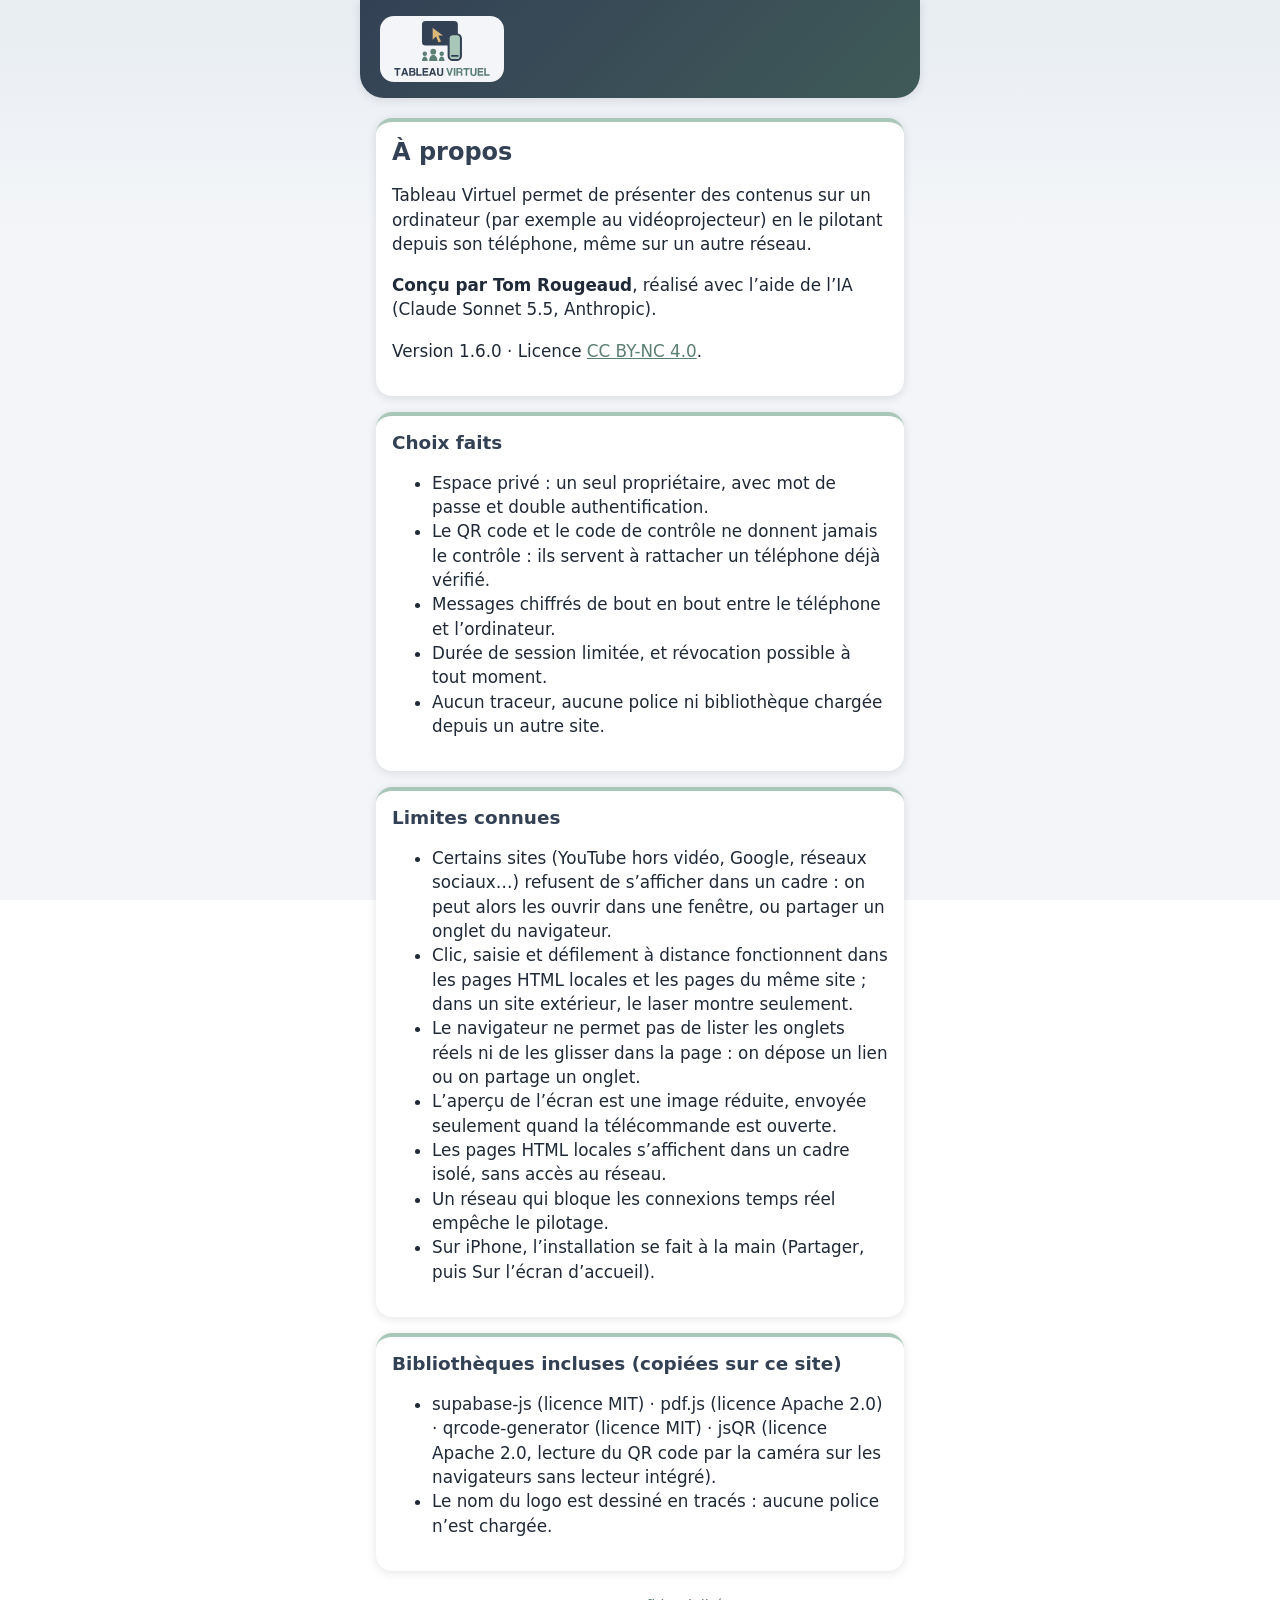
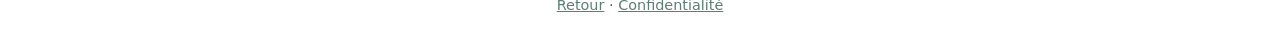
==== a-propos.html @ 26fa71ca "v1.6.0 : plein écran forcé sur mobile, aide et bouton pour l’aperçu Co-Authored-By: Claude Sonnet 5." ====
<!doctype html>
<!--
  Tableau Virtuel — page « À propos »
  Auteur : Tom Rougeaud · réalisé avec l’aide de l’IA : Claude Sonnet 5.5 · Licence : CC BY-NC 4.0
-->
<html lang="fr">
<head>
  <meta charset="utf-8">
  <meta name="viewport" content="width=device-width, initial-scale=1">
  <title>À propos — Tableau Virtuel</title>
  <meta http-equiv="Content-Security-Policy" content="default-src 'none'; img-src 'self'; style-src 'self'; base-uri 'none'; form-action 'none'">
  <link rel="stylesheet" href="css/style.css">
</head>
<body>
<main class="appli">
  <header class="entete"><img src="img/logo-icone-nom-une-ligne.svg" alt="Tableau Virtuel"></header>
  <div class="carte">
    <h1>À propos</h1>
    <p>Tableau Virtuel permet de présenter des contenus sur un ordinateur (par exemple au vidéoprojecteur) en le pilotant depuis son téléphone, même sur un autre réseau.</p>
    <p><strong>Conçu par Tom Rougeaud</strong>, réalisé avec l’aide de l’IA (Claude Sonnet 5.5, Anthropic).</p>
    <p>Version 1.6.0 · Licence <a href="https://creativecommons.org/licenses/by-nc/4.0/deed.fr">CC BY-NC 4.0</a>.</p>
  </div>
  <div class="carte">
    <h2>Choix faits</h2>
    <ul>
      <li>Espace privé : un seul propriétaire, avec mot de passe et double authentification.</li>
      <li>Le QR code et le code de contrôle ne donnent jamais le contrôle : ils servent à rattacher un téléphone déjà vérifié.</li>
      <li>Messages chiffrés de bout en bout entre le téléphone et l’ordinateur.</li>
      <li>Durée de session limitée, et révocation possible à tout moment.</li>
      <li>Aucun traceur, aucune police ni bibliothèque chargée depuis un autre site.</li>
    </ul>
  </div>
  <div class="carte">
    <h2>Limites connues</h2>
    <ul>
      <li>Certains sites (YouTube hors vidéo, Google, réseaux sociaux…) refusent de s’afficher dans un cadre : on peut alors les ouvrir dans une fenêtre, ou partager un onglet du navigateur.</li>
      <li>Clic, saisie et défilement à distance fonctionnent dans les pages HTML locales et les pages du même site ; dans un site extérieur, le laser montre seulement.</li>
      <li>Le navigateur ne permet pas de lister les onglets réels ni de les glisser dans la page : on dépose un lien ou on partage un onglet.</li>
      <li>L’aperçu de l’écran est une image réduite, envoyée seulement quand la télécommande est ouverte.</li>
      <li>Les pages HTML locales s’affichent dans un cadre isolé, sans accès au réseau.</li>
      <li>Un réseau qui bloque les connexions temps réel empêche le pilotage.</li>
      <li>Sur iPhone, l’installation se fait à la main (Partager, puis Sur l’écran d’accueil).</li>
    </ul>
  </div>
  <div class="carte">
    <h2>Bibliothèques incluses (copiées sur ce site)</h2>
    <ul>
      <li>supabase-js (licence MIT) · pdf.js (licence Apache 2.0) · qrcode-generator (licence MIT) · jsQR (licence Apache 2.0, lecture du QR code par la caméra sur les navigateurs sans lecteur intégré).</li>
      <li>Le nom du logo est dessiné en tracés : aucune police n’est chargée.</li>
    </ul>
  </div>
  <p class="pied petit"><a href="index.html">Retour</a> · <a href="confidentialite.html">Confidentialité</a></p>
</main>
</body>
</html>
---- css/style.css ----
/* ============================================================
 * Tableau Virtuel — feuille de style commune (PC et téléphone)
 * Auteur : Tom Rougeaud · réalisé avec l’aide de l’IA : Claude Sonnet 5.5
 * Licence : CC BY-NC 4.0
 * Palette « Ardoise et sauge » (aucune couleur vive) ; polices système uniquement.
 * ============================================================ */
:root {
  --ardoise: #334155;
  --ardoise-fonce: #1f2937;
  --sauge: #5b7f73;
  --sauge-clair: #a8c7b8;
  --or: #d9b779;
  --clair: #f3f5f8;
  --texte: #1f2937;
  --erreur: #9a3b3b;
  --rayon: 16px;
  --ombre: 0 2px 10px rgba(31, 41, 55, .12);
  --degrade: linear-gradient(135deg, #334155 0%, #3f5a58 100%);   /* ardoise vers sauge profond */
  --police: system-ui, -apple-system, "Segoe UI", Roboto, Arial, sans-serif;
}
* { box-sizing: border-box; }
html, body { margin: 0; height: 100%; }
body { font-family: var(--police); color: var(--texte); background: var(--clair); font-size: 1.05rem; line-height: 1.45; }
h1, h2 { margin: 0 0 .5rem; color: var(--ardoise); line-height: 1.2; }
a { color: var(--sauge); }
.cache { display: none !important; }
.visuel-cache { position: absolute; left: -9999px; }

/* Boutons : zones tactiles d’au moins 44 px, focus bien visible */
button, .bouton {
  font: inherit; min-height: 48px; min-width: 48px; padding: .6rem 1rem; border-radius: var(--rayon);
  border: 2px solid var(--ardoise); background: #fff; color: var(--ardoise); cursor: pointer;
}
button.principal { background: var(--ardoise); color: #fff; }
button.sauge { background: var(--sauge); border-color: var(--sauge); color: #fff; }
button.danger { border-color: var(--erreur); color: var(--erreur); }
button:disabled { opacity: .5; cursor: not-allowed; }
button:focus-visible, input:focus-visible, a:focus-visible, textarea:focus-visible { outline: 3px solid var(--or); outline-offset: 2px; }
input, textarea, select {
  font: inherit; width: 100%; min-height: 48px; padding: .5rem .75rem; border-radius: var(--rayon);
  border: 2px solid #8b97a8; background: #fff; color: var(--texte);
}
label { display: block; font-weight: 600; margin: .75rem 0 .25rem; }
.carte { background: #fff; border-radius: var(--rayon); padding: 1rem; margin: 0 0 1rem; box-shadow: 0 1px 4px rgba(31, 41, 55, .15); }
.msg { min-height: 1.4em; margin: .5rem 0; }
.msg.erreur { color: var(--erreur); font-weight: 600; }
.msg.ok { color: var(--sauge); font-weight: 600; }
.petit { font-size: .9rem; color: #4b5563; }
.rangee { display: flex; gap: .5rem; flex-wrap: wrap; align-items: center; }
.rangee > * { flex: 1 1 auto; }

/* ---------- Téléphone ---------- */
.appli { max-width: 560px; margin: 0 auto; padding: 1rem; padding-bottom: calc(1rem + env(safe-area-inset-bottom)); }
.entete { display: flex; align-items: center; gap: .75rem; margin-bottom: 1rem; }
.entete img { height: 44px; width: auto; }
.pied { margin-top: 1.5rem; text-align: center; }
.code-controle { font-size: 3rem; letter-spacing: .3rem; font-weight: 700; text-align: center; color: var(--ardoise); margin: .5rem 0; }
.grille { display: grid; grid-template-columns: 1fr 1fr; gap: .5rem; }
.grille button { min-height: 64px; font-weight: 600; }
.pave {
  aspect-ratio: 16 / 9; border-radius: var(--rayon); background: var(--ardoise); color: var(--clair); display: flex;
  align-items: center; justify-content: center; touch-action: none; user-select: none; -webkit-user-select: none; text-align: center; padding: 1rem;
}
.pave.actif { background: var(--sauge); }
.liste-contenus { list-style: none; margin: 0; padding: 0; }
.liste-contenus li button { width: 100%; text-align: left; margin-bottom: .4rem; overflow: hidden; text-overflow: ellipsis; white-space: nowrap; }
.liste-contenus li button[aria-current="true"] { background: var(--sauge); border-color: var(--sauge); color: #fff; }
.qr-mfa img { width: 220px; height: 220px; background: #fff; padding: 8px; border-radius: 8px; }
.secret-mfa { word-break: break-all; font-family: ui-monospace, Consolas, monospace; background: #e5e9ef; padding: .4rem; border-radius: 8px; }

/* ---------- PC (projection) ---------- */
body.projection { background: var(--ardoise-fonce); color: var(--clair); overflow: hidden; }
#scene { position: fixed; inset: 0; overflow: auto; display: flex; background: var(--ardoise-fonce); }
#scene > * { margin: auto; }
#scene img, #scene video { max-width: 100%; max-height: 100%; object-fit: contain; }
#scene iframe { width: 100%; height: 100%; border: 0; background: #fff; margin: 0; }
#scene canvas { background: #fff; display: block; }
#attente {
  position: fixed; inset: 0; z-index: 20; background: var(--ardoise-fonce); display: flex; flex-direction: column;
  align-items: center; justify-content: center; text-align: center; padding: 1rem; gap: .5rem;
}
#attente .logo { height: 70px; background: var(--clair); padding: .5rem 1rem; border-radius: 12px; box-sizing: content-box; }
#attente img.qr { width: min(46vh, 380px); height: min(46vh, 380px); background: #fff; padding: 12px; border-radius: 12px; image-rendering: pixelated; }
#attente .code-controle { color: var(--or); font-size: 5rem; }
#attente h1 { color: var(--clair); }
#attente .petit { color: #cbd5e1; max-width: 46rem; }
#attente button { background: transparent; color: var(--clair); border-color: var(--sauge-clair); }
#vide { position: fixed; inset: 0; display: flex; align-items: center; justify-content: center; text-align: center; padding: 2rem; color: #cbd5e1; pointer-events: none; }
#laser { position: fixed; z-index: 10; width: 44px; height: 44px; margin: -22px 0 0 -22px; pointer-events: none; display: none; }
#laser::before, #laser::after { content: ""; position: absolute; background: #c62828; border-radius: 2px; box-shadow: 0 0 0 1.5px #fff; }
#laser::before { left: 50%; top: 0; width: 4px; height: 100%; margin-left: -2px; }
#laser::after { top: 50%; left: 0; height: 4px; width: 100%; margin-top: -2px; }
#laser.clic { animation: clic .35s ease-out; }
@keyframes clic { from { transform: scale(1.8); opacity: .5; } to { transform: scale(1); opacity: 1; } }
#noir { position: fixed; inset: 0; z-index: 15; background: #000; display: none; }
#bandeau { position: fixed; left: 0; right: 0; bottom: 0; z-index: 12; padding: 1rem 2rem; background: rgba(31, 41, 55, .92); color: #fff; font-size: 2.2rem; text-align: center; display: none; }
#barre { position: fixed; top: 0; left: 0; right: 0; z-index: 14; display: flex; gap: .5rem; padding: .5rem; background: rgba(31, 41, 55, .9); transition: opacity .3s; }
#barre.discret { opacity: 0; }
#barre button { background: transparent; color: var(--clair); border-color: var(--sauge-clair); min-height: 44px; }
#barre .statut { margin-left: auto; align-self: center; color: var(--sauge-clair); }

#panneau { position: fixed; top: 0; right: 0; bottom: 0; width: min(380px, 92vw); z-index: 16; background: rgba(31, 41, 55, .97); color: var(--clair); padding: 3.5rem 1rem 1rem; overflow: auto; }
#panneau h2 { color: var(--clair); }
#panneau label { color: var(--clair); }
#panneau button { background: transparent; color: var(--clair); border-color: var(--sauge-clair); width: 100%; margin-top: .5rem; }
#panneau .rangee button { width: auto; margin-top: 0; }
#panneau button.danger { color: #f0b4b4; border-color: #f0b4b4; }
#panneau .petit { color: #cbd5e1; }
.liste-panneau { list-style: none; margin: 0 0 .5rem; padding: 0; }
.liste-panneau li { display: flex; gap: .3rem; margin-bottom: .3rem; }
#panneau .liste-panneau button { margin: 0; width: auto; min-width: 44px; }
#panneau .liste-panneau button.nom { flex: 1; text-align: left; overflow: hidden; text-overflow: ellipsis; white-space: nowrap; }
#panneau .liste-panneau button[aria-current="true"] { background: var(--sauge); border-color: var(--sauge); }

@media (prefers-reduced-motion: reduce) { * { transition: none !important; animation: none !important; } }

/* Bandeau de mise à jour forcée (page de projection) */
#bandeauMaj { position: fixed; top: 0; left: 0; right: 0; z-index: 13; margin: 0; padding: .5rem 1rem; background: #1f3a5f; color: #fff; text-align: center; }
#bandeauMaj.cache { display: none; }

/* Carte « site qui refuse l’affichage » (PC) */
.carte-refus { max-width: 40rem; padding: 2rem; text-align: center; color: var(--clair); }
.carte-refus h2 { color: var(--clair); }
.carte-refus button { display: block; width: 100%; margin: .6rem 0; background: transparent; color: var(--clair); border-color: var(--sauge-clair); font-size: 1.2rem; }
.carte-refus .petit { color: #cbd5e1; }

/* ---------- Télécommande : aperçu + laser, menus, paysage ---------- */
body.tele-actif .entete, body.tele-actif .pied { display: none; }
body.tele-actif .appli { max-width: none; padding: .5rem; }
.tele { display: flex; flex-direction: column; gap: .5rem; }
.zone-laser { display: flex; flex-direction: column; gap: .4rem; min-width: 0; }
.zone-centre { display: flex; align-items: center; justify-content: center; height: min(60vw, 40dvh); background: var(--ardoise-fonce); border-radius: var(--rayon); }
#pave {
  position: relative; background: var(--ardoise); color: var(--clair); border-radius: 8px; overflow: hidden;
  touch-action: none; user-select: none; -webkit-user-select: none; -webkit-touch-callout: none; display: flex; align-items: center; justify-content: center; text-align: center;
}
#pave img { position: absolute; inset: 0; width: 100%; height: 100%; object-fit: fill; pointer-events: none; -webkit-user-drag: none; }
#apercuTexte { margin: 0; padding: .5rem; }
.croix { position: absolute; width: 30px; height: 30px; margin: -15px 0 0 -15px; pointer-events: none; }
.croix::before, .croix::after { content: ""; position: absolute; background: #c62828; border-radius: 2px; box-shadow: 0 0 0 1.5px #fff; }
.croix::before { left: 50%; top: 0; width: 3px; height: 100%; margin-left: -1.5px; }
.croix::after { top: 50%; left: 0; height: 3px; width: 100%; margin-top: -1.5px; }
.barre-clic { display: flex; gap: .4rem; }
.barre-clic button { flex: 1; min-height: 52px; font-weight: 600; }
.barre-texte { display: flex; gap: .4rem; }
.barre-texte input { flex: 1; min-width: 0; font-size: 1rem; }
.menu { min-width: 0; }
.onglets { display: flex; gap: .25rem; margin-bottom: .5rem; }
.onglets button { flex: 1; padding: .4rem .2rem; font-size: .9rem; }
.onglets button[aria-selected="true"] { background: var(--sauge); border-color: var(--sauge); color: #fff; }
.panneau-menu { background: #fff; border-radius: var(--rayon); padding: .75rem; }
.panneau-menu .grille button { min-height: 52px; }
.liste-contenus li { display: flex; gap: .3rem; margin-bottom: .3rem; }
.liste-contenus li button { margin-bottom: 0; width: auto; }
.liste-contenus li button.nom { flex: 1; min-width: 0; }
label.case { display: flex; align-items: center; gap: .5rem; font-weight: 600; }
label.case input { width: 1.4rem; height: 1.4rem; }
/* Disposition « paysage » : classe .h posée par le script (téléphone à plat, ou affichage pivoté) */
.tele.h { flex-direction: row; height: calc(100dvh - 1rem); align-items: stretch; }
.tele.h.inverse { flex-direction: row-reverse; }
.tele.h .zone-laser { flex: 1 1 62%; }
.tele.h .zone-centre { flex: 1; height: auto; min-height: 0; }
.tele.h .menu { flex: 0 0 36%; max-width: 360px; overflow-y: auto; }
.tele.h .barre-clic button { min-height: 44px; }
/* Affichage pivoté d’un quart de tour (téléphone tenu en portrait, mode Paysage) */
.tele.pivote { position: fixed; top: 0; left: 0; z-index: 5; margin: 0; padding: .5rem; background: var(--clair); transform-origin: 0 0; transform: translateX(var(--lw, 100vw)) rotate(90deg); }
#suggestions h3 { margin: .75rem 0 .3rem; font-size: 1rem; color: var(--ardoise); }

/* En télécommande, les messages passent par-dessus (ils ne prennent pas de place) */
body.tele-actif #msgGlobal, body.tele-actif #bandeauMaj { position: fixed; left: .5rem; right: .5rem; bottom: .5rem; z-index: 30; margin: 0; padding: .5rem .75rem; background: #fff; border-radius: 10px; box-shadow: 0 2px 8px rgba(31, 41, 55, .35); }
body.tele-actif #msgGlobal:empty, body.tele-actif #bandeauMaj.cache { display: none; }
.onglets button { font-size: .8rem; padding: .4rem .1rem; }

/* Lecteur de QR code intégré (téléphone) */
.video-scan { width: 100%; max-height: 60vh; background: #111827; border-radius: var(--rayon); object-fit: cover; }
.lien-qr { word-break: break-all; user-select: all; max-width: 46rem; }

/* ============================================================
 * Habillage 1.4 : plus chaleureux, toujours sobre (aucune couleur vive)
 * ============================================================ */
body { background: linear-gradient(180deg, #e8edf2 0, #f3f5f8 14rem); background-attachment: fixed; }
.entete { background: var(--degrade); margin: -1rem -1rem 1.25rem; padding: 1rem 1.25rem; border-radius: 0 0 24px 24px; box-shadow: var(--ombre); gap: 1rem; }
.entete img { height: 56px; background: #f3f5f8; padding: .3rem .7rem; border-radius: 14px; box-sizing: content-box; }
.slogan { margin: 0; color: #dbe7e1; font-weight: 600; font-size: .95rem; line-height: 1.25; }
.carte { box-shadow: var(--ombre); border-top: 4px solid var(--sauge-clair); }
.carte h1 { font-size: 1.5rem; }
.carte h2 { font-size: 1.15rem; }
button { transition: transform .12s, box-shadow .12s, background-color .12s; }
button:active:not(:disabled) { transform: scale(.97); }
button.principal { background: var(--degrade); border-color: transparent; box-shadow: 0 3px 10px rgba(51, 65, 85, .3); }
button.gros { width: 100%; font-size: 1.15rem; font-weight: 700; min-height: 60px; margin: .5rem 0; }
button.gros span { font-size: 1.4rem; margin-right: .4rem; vertical-align: -2px; }
button.sauge { box-shadow: 0 3px 10px rgba(91, 127, 115, .3); }
/* Étapes numérotées dans des pastilles */
.etapes { list-style: none; margin: .5rem 0 1rem; padding: 0; counter-reset: etape; }
.etapes li { counter-increment: etape; position: relative; padding: .35rem 0 .35rem 2.6rem; min-height: 2.4rem; }
.etapes li::before { content: counter(etape); position: absolute; left: 0; top: .2rem; width: 1.9rem; height: 1.9rem; border-radius: 50%; background: var(--sauge); color: #fff; font-weight: 700; display: flex; align-items: center; justify-content: center; }
.video-scan { box-shadow: var(--ombre); border: 3px solid var(--sauge-clair); }
.liste-contenus li button { border-radius: 12px; }
.panneau-menu { box-shadow: var(--ombre); }
.onglets button[aria-selected="true"] { box-shadow: 0 2px 6px rgba(91, 127, 115, .35); }
body.tele-actif { background: var(--clair); }
body.tele-actif .carte, .tele .carte { border-top: 0; }

/* PC : écran d’attente plus accueillant */
#attente { background: radial-gradient(ellipse at 50% 30%, #3b4a5e 0, #26313f 55%, #1b232e 100%); gap: .75rem; }
#attente .logo { height: 96px; box-shadow: 0 6px 24px rgba(0, 0, 0, .35); }
#attente h1 { font-size: 2.2rem; }
#attente img.qr { box-shadow: 0 8px 28px rgba(0, 0, 0, .4); }
#attente .code-controle { background: rgba(255, 255, 255, .07); border: 2px solid var(--or); border-radius: 16px; padding: .1em .5em; display: inline-block; }
#attente button { background: rgba(255, 255, 255, .08); border-radius: 999px; padding-inline: 1.5rem; }
#attente details { color: #cbd5e1; max-width: 46rem; }
#attente summary { cursor: pointer; min-height: 44px; display: flex; align-items: center; justify-content: center; }
#vide { font-size: 1.6rem; background: radial-gradient(ellipse at 50% 40%, #2d3948 0, #1f2937 70%); }
#barre { backdrop-filter: blur(6px); border-bottom: 1px solid rgba(168, 199, 184, .25); }
#attente .msg.erreur, #attente .erreur { color: #f2c0c0; }   /* contraste lisible sur fond sombre */
/* Écran d’attente : défile si l’écran est petit (rien n’est coupé en haut) */
#attente { overflow-y: auto; justify-content: safe center; }
#attente img.qr { width: min(38vh, 340px); height: min(38vh, 340px); }
#attente .logo { height: min(96px, 12vh); }

/* Guide de la double authentification */
.intro-mfa { background: #eef3f0; border-radius: 12px; padding: .7rem .9rem; }
.aide-mfa { margin: .75rem 0; }
.aide-mfa summary { cursor: pointer; min-height: 44px; display: flex; align-items: center; font-weight: 600; color: var(--sauge); }
a.bouton { display: inline-flex; align-items: center; text-decoration: none; background: var(--sauge); color: #fff; border-color: var(--sauge); font-weight: 600; }
#msgMfa.ok, #msgMfa:not(.erreur) { color: var(--sauge); }
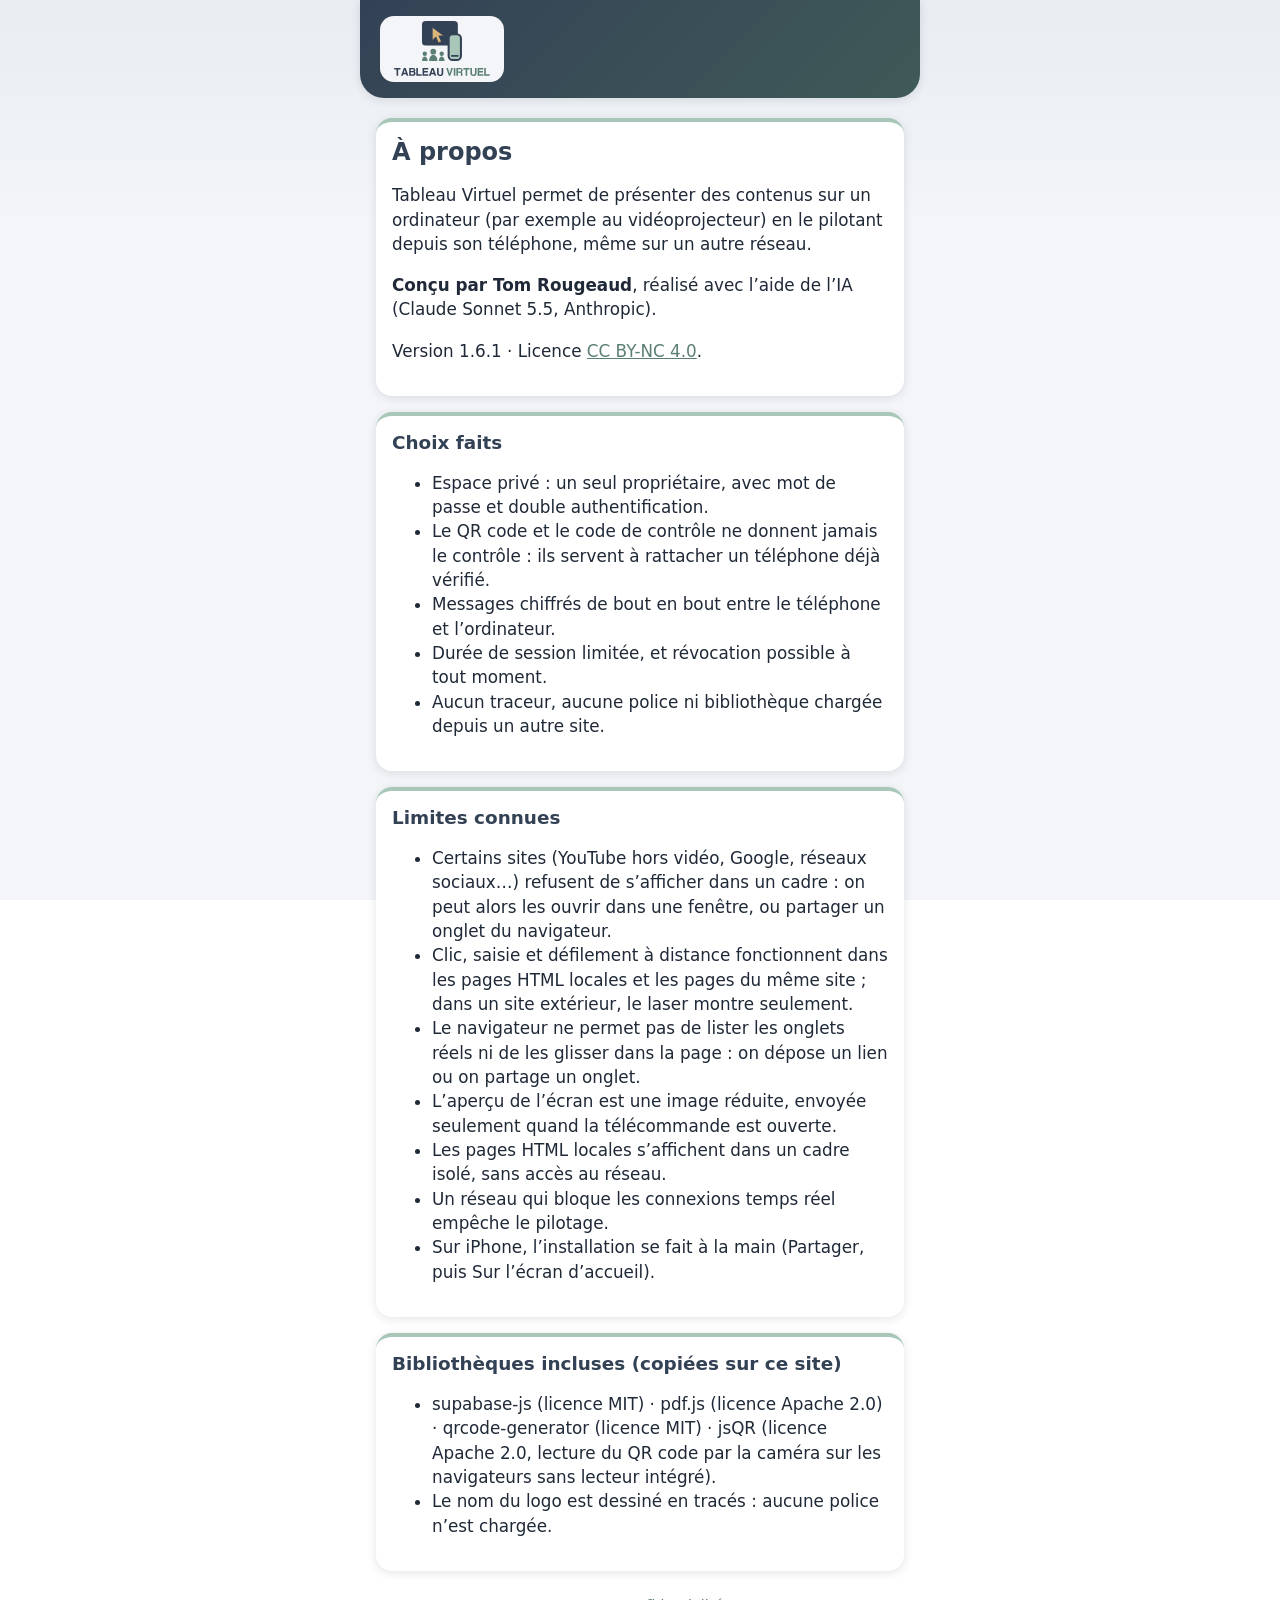
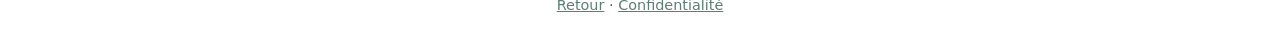
==== commit e216af29: "v1.6.1 : retour au menu partout (logo, Échap, bouton), cas « déjà rattaché » sécurisé Co-Authored-By" ====
--- a/a-propos.html
+++ b/a-propos.html
@@ -18,7 +18,7 @@
     <h1>À propos</h1>
     <p>Tableau Virtuel permet de présenter des contenus sur un ordinateur (par exemple au vidéoprojecteur) en le pilotant depuis son téléphone, même sur un autre réseau.</p>
     <p><strong>Conçu par Tom Rougeaud</strong>, réalisé avec l’aide de l’IA (Claude Sonnet 5.5, Anthropic).</p>
-    <p>Version 1.6.0 · Licence <a href="https://creativecommons.org/licenses/by-nc/4.0/deed.fr">CC BY-NC 4.0</a>.</p>
+    <p>Version 1.6.1 · Licence <a href="https://creativecommons.org/licenses/by-nc/4.0/deed.fr">CC BY-NC 4.0</a>.</p>
   </div>
   <div class="carte">
     <h2>Choix faits</h2>
--- a/css/style.css
+++ b/css/style.css
@@ -225,3 +225,10 @@
 .aide-mfa summary { cursor: pointer; min-height: 44px; display: flex; align-items: center; font-weight: 600; color: var(--sauge); }
 a.bouton { display: inline-flex; align-items: center; text-decoration: none; background: var(--sauge); color: #fff; border-color: var(--sauge); font-weight: 600; }
 #msgMfa.ok, #msgMfa:not(.erreur) { color: var(--sauge); }
+
+/* Logo cliquable = retour au menu */
+.logo-barre { background: rgba(243, 245, 248, .95); border: 0; padding: .2rem .5rem; min-width: 48px; }
+.logo-barre img { height: 34px; width: auto; display: block; }
+.logo-bouton { background: transparent; border: 0; padding: 0; min-height: 0; cursor: pointer; }
+.logo-bouton:focus-visible { outline: 3px solid var(--or); border-radius: 12px; }
+.entete img { cursor: pointer; }
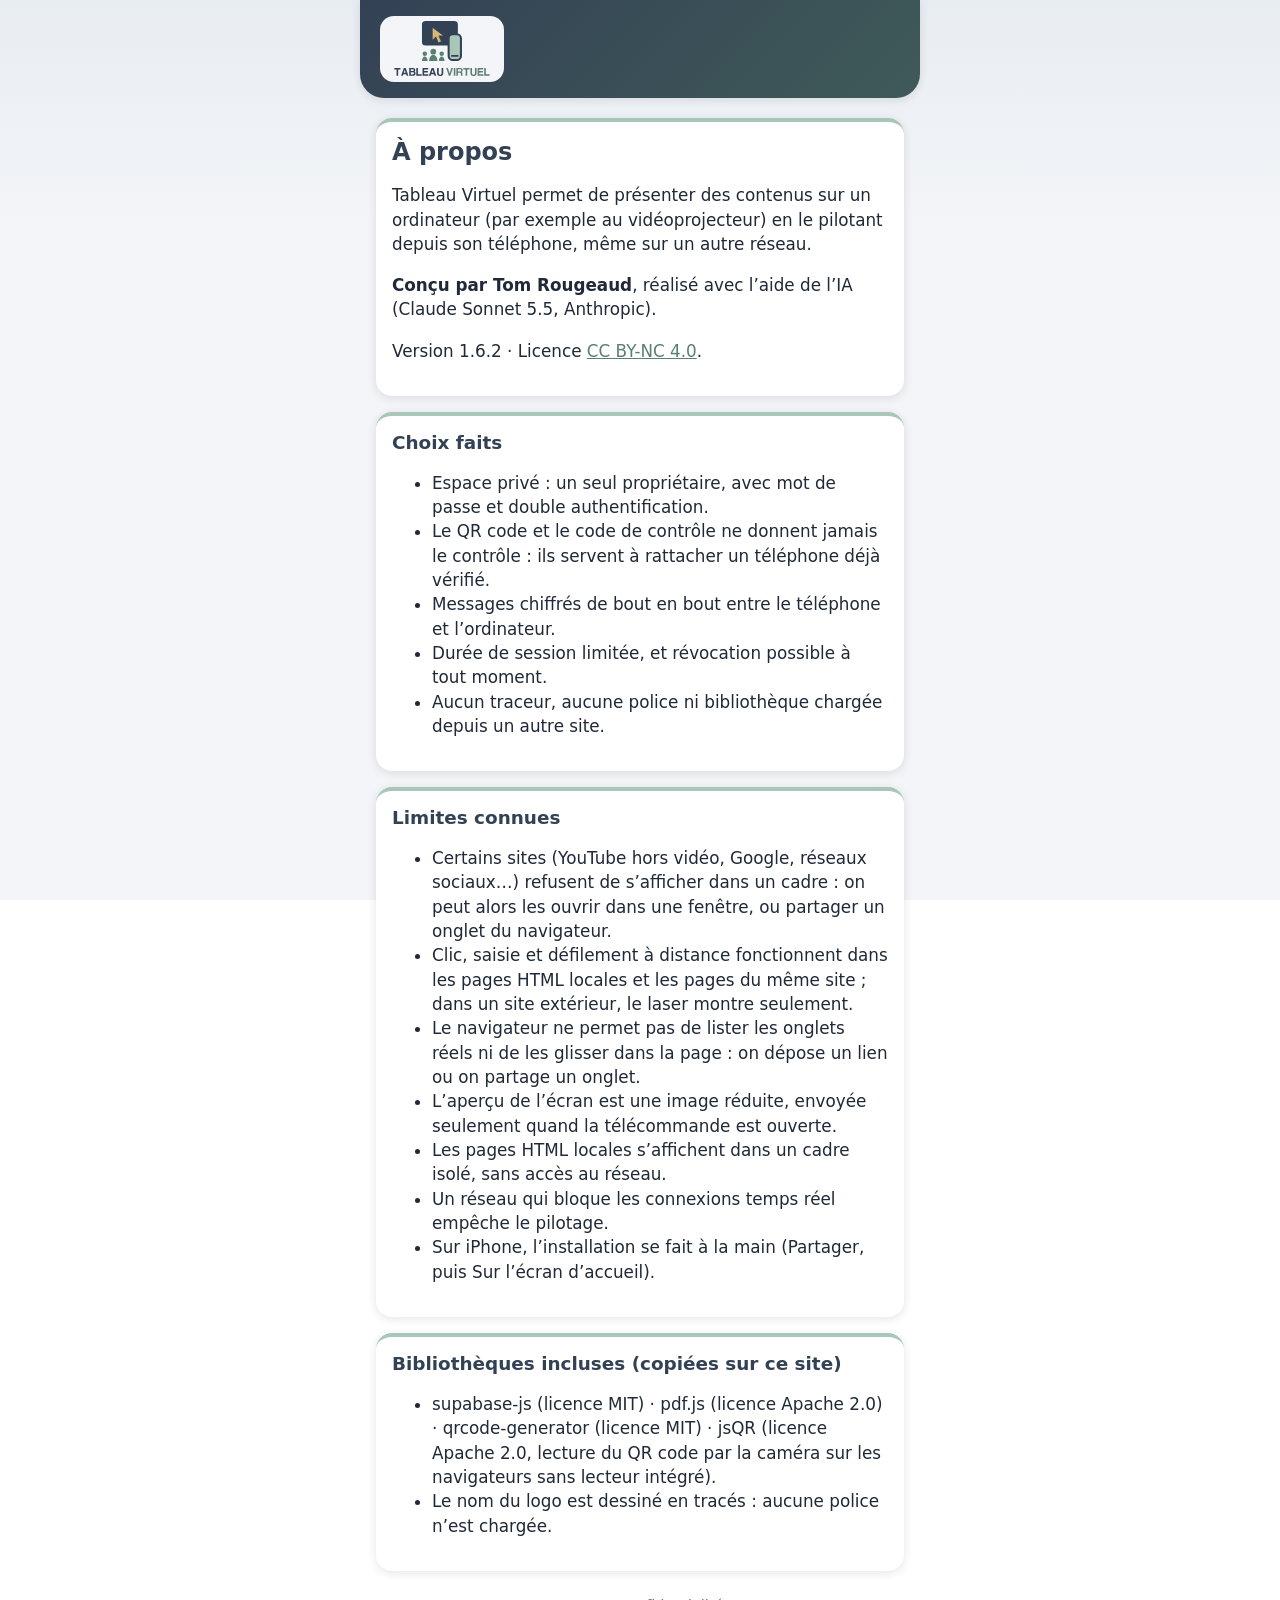
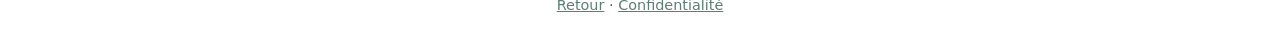
==== commit f22b727c: "v1.6.2 : code renouvelé automatiquement, lien vers la projection, messages clairs ; migration 003 pr" ====
--- a/a-propos.html
+++ b/a-propos.html
@@ -18,7 +18,7 @@
     <h1>À propos</h1>
     <p>Tableau Virtuel permet de présenter des contenus sur un ordinateur (par exemple au vidéoprojecteur) en le pilotant depuis son téléphone, même sur un autre réseau.</p>
     <p><strong>Conçu par Tom Rougeaud</strong>, réalisé avec l’aide de l’IA (Claude Sonnet 5.5, Anthropic).</p>
-    <p>Version 1.6.1 · Licence <a href="https://creativecommons.org/licenses/by-nc/4.0/deed.fr">CC BY-NC 4.0</a>.</p>
+    <p>Version 1.6.2 · Licence <a href="https://creativecommons.org/licenses/by-nc/4.0/deed.fr">CC BY-NC 4.0</a>.</p>
   </div>
   <div class="carte">
     <h2>Choix faits</h2>
--- a/css/style.css
+++ b/css/style.css
@@ -232,3 +232,6 @@
 .logo-bouton { background: transparent; border: 0; padding: 0; min-height: 0; cursor: pointer; }
 .logo-bouton:focus-visible { outline: 3px solid var(--or); border-radius: 12px; }
 .entete img { cursor: pointer; }
+.entete { flex-wrap: wrap; }
+.lien-pc { flex: 1 1 100%; color: #fff; background: rgba(255, 255, 255, .14); border: 1px solid rgba(255, 255, 255, .35); border-radius: 999px; padding: .55rem 1rem; min-height: 44px; display: flex; align-items: center; justify-content: center; text-decoration: none; font-weight: 600; }
+.lien-pc:focus-visible { outline: 3px solid var(--or); outline-offset: 2px; }
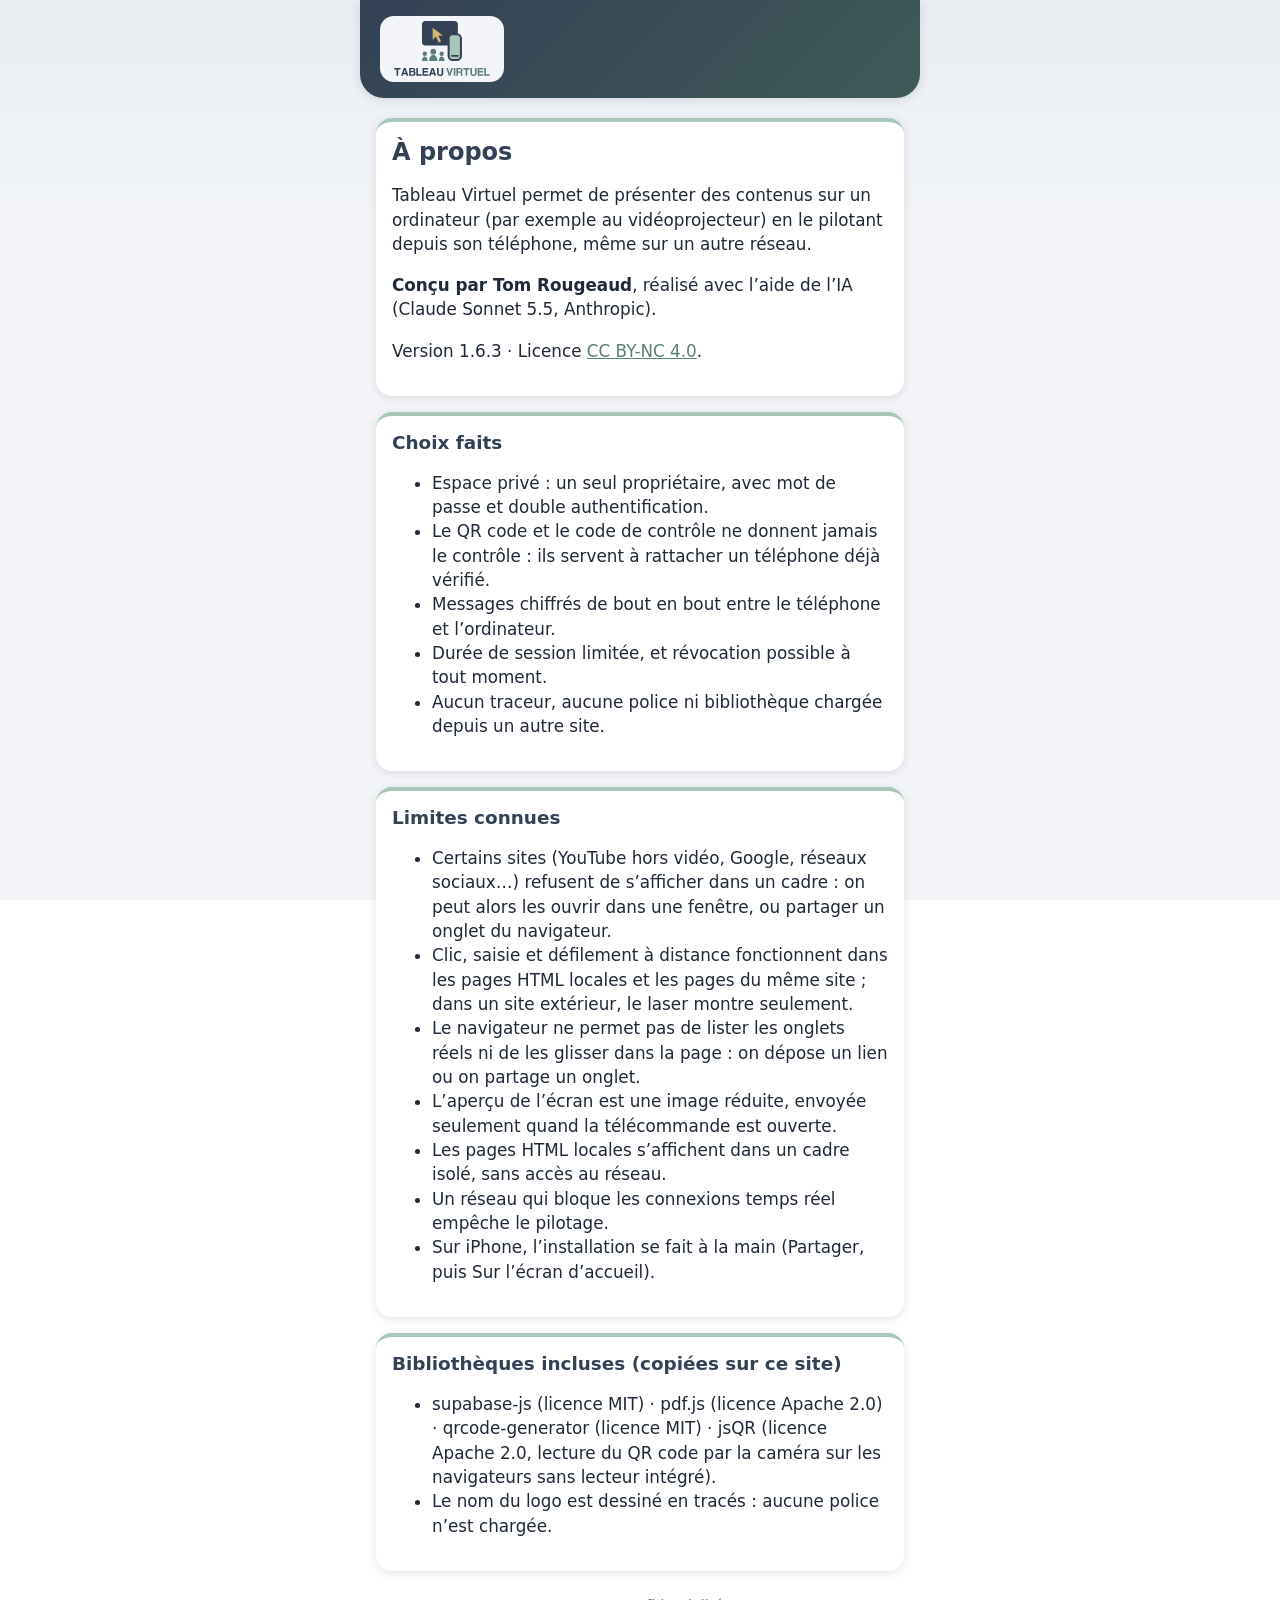
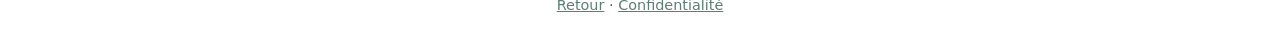
==== commit 0d5d7a37: "v1.6.3 : messages du téléphone fermables (appui) et automatiques (8 s) Co-Authored-By: Claude Sonnet" ====
--- a/a-propos.html
+++ b/a-propos.html
@@ -18,7 +18,7 @@
     <h1>À propos</h1>
     <p>Tableau Virtuel permet de présenter des contenus sur un ordinateur (par exemple au vidéoprojecteur) en le pilotant depuis son téléphone, même sur un autre réseau.</p>
     <p><strong>Conçu par Tom Rougeaud</strong>, réalisé avec l’aide de l’IA (Claude Sonnet 5.5, Anthropic).</p>
-    <p>Version 1.6.2 · Licence <a href="https://creativecommons.org/licenses/by-nc/4.0/deed.fr">CC BY-NC 4.0</a>.</p>
+    <p>Version 1.6.3 · Licence <a href="https://creativecommons.org/licenses/by-nc/4.0/deed.fr">CC BY-NC 4.0</a>.</p>
   </div>
   <div class="carte">
     <h2>Choix faits</h2>
--- a/css/style.css
+++ b/css/style.css
@@ -235,3 +235,7 @@
 .entete { flex-wrap: wrap; }
 .lien-pc { flex: 1 1 100%; color: #fff; background: rgba(255, 255, 255, .14); border: 1px solid rgba(255, 255, 255, .35); border-radius: 999px; padding: .55rem 1rem; min-height: 44px; display: flex; align-items: center; justify-content: center; text-decoration: none; font-weight: 600; }
 .lien-pc:focus-visible { outline: 3px solid var(--or); outline-offset: 2px; }
+
+/* Message général : se ferme en appuyant dessus (✕) ou tout seul après 8 s */
+#msgGlobal:not(:empty) { cursor: pointer; position: relative; padding-right: 2.4rem; }
+#msgGlobal:not(:empty)::after { content: "✕"; position: absolute; right: .8rem; top: 50%; transform: translateY(-50%); font-weight: 700; opacity: .7; }
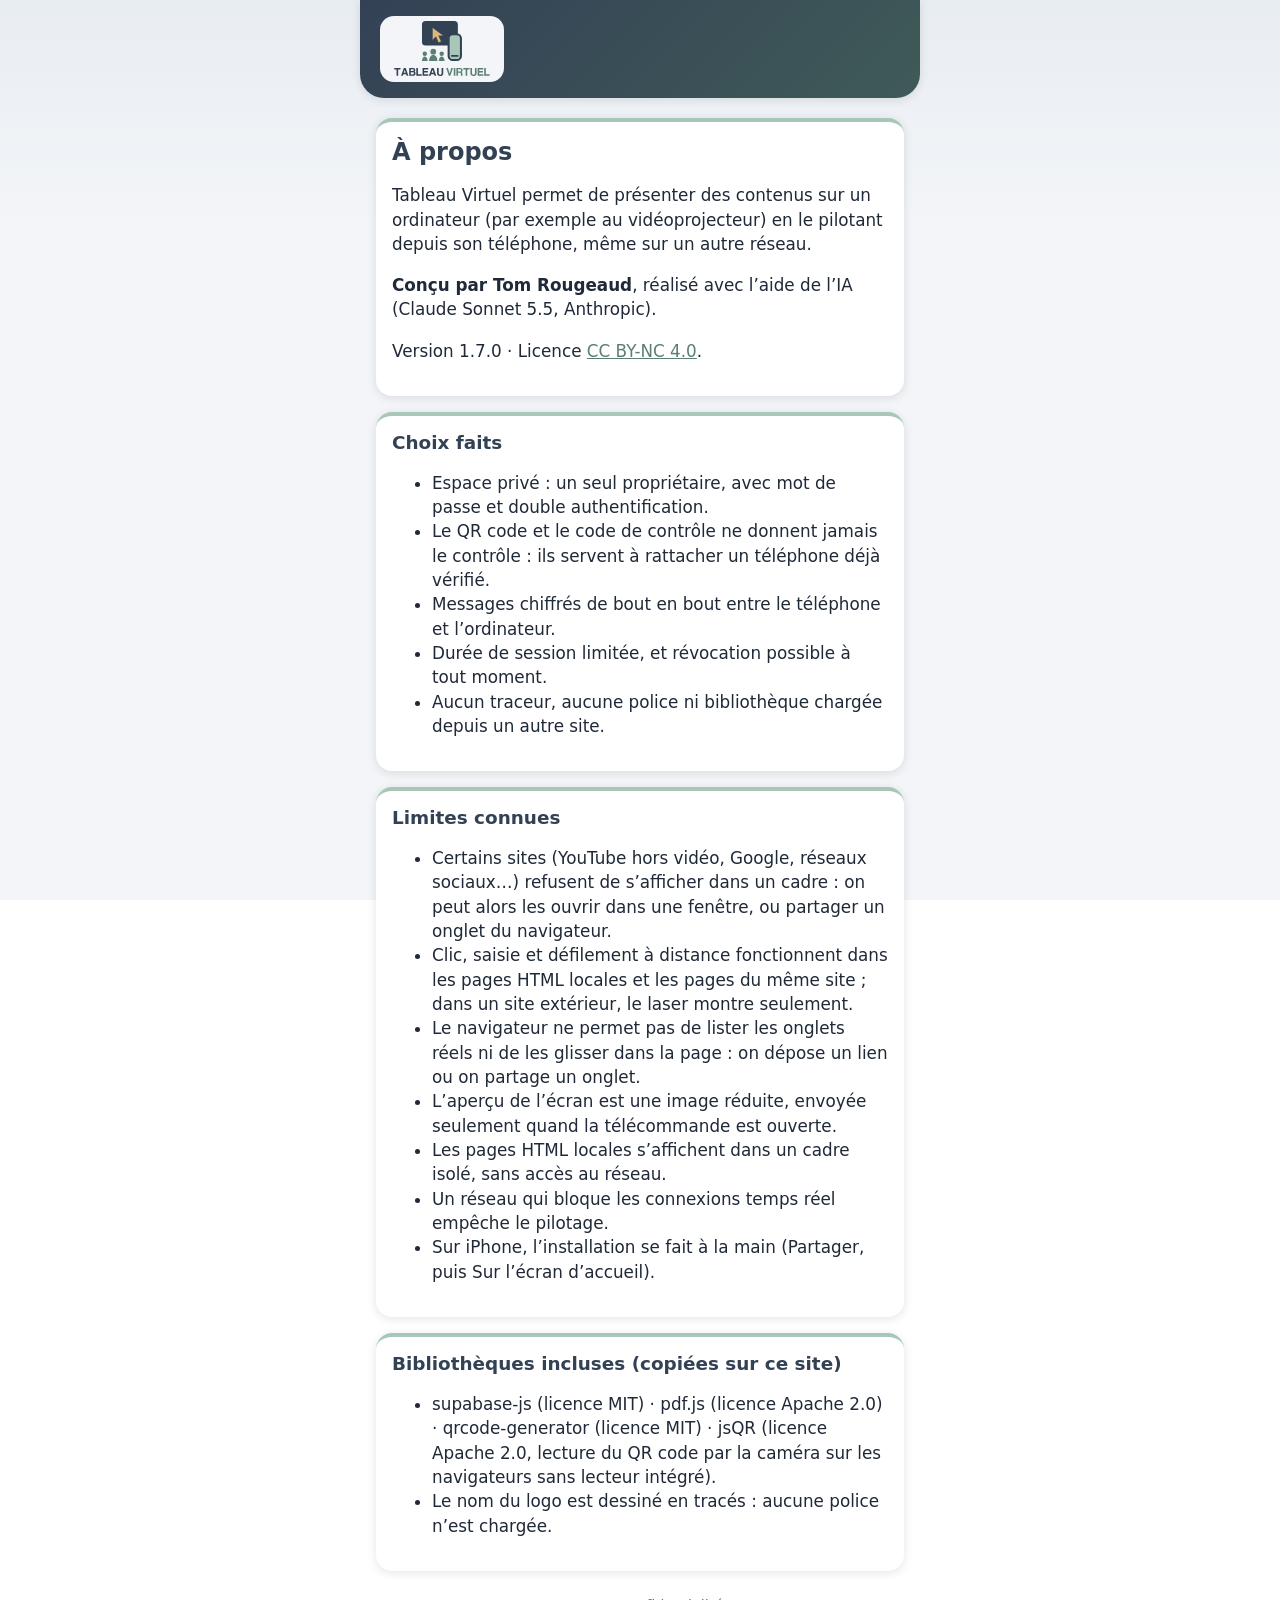
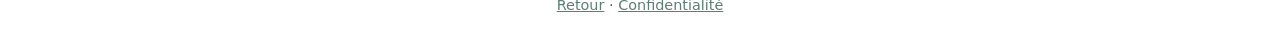
==== commit 7c4d7b36: "v1.7.0 : aperçu plus net et plus fluide (adaptatif), débit temps réel x4, laser plus réactif Co-Auth" ====
--- a/a-propos.html
+++ b/a-propos.html
@@ -18,7 +18,7 @@
     <h1>À propos</h1>
     <p>Tableau Virtuel permet de présenter des contenus sur un ordinateur (par exemple au vidéoprojecteur) en le pilotant depuis son téléphone, même sur un autre réseau.</p>
     <p><strong>Conçu par Tom Rougeaud</strong>, réalisé avec l’aide de l’IA (Claude Sonnet 5.5, Anthropic).</p>
-    <p>Version 1.6.3 · Licence <a href="https://creativecommons.org/licenses/by-nc/4.0/deed.fr">CC BY-NC 4.0</a>.</p>
+    <p>Version 1.7.0 · Licence <a href="https://creativecommons.org/licenses/by-nc/4.0/deed.fr">CC BY-NC 4.0</a>.</p>
   </div>
   <div class="carte">
     <h2>Choix faits</h2>
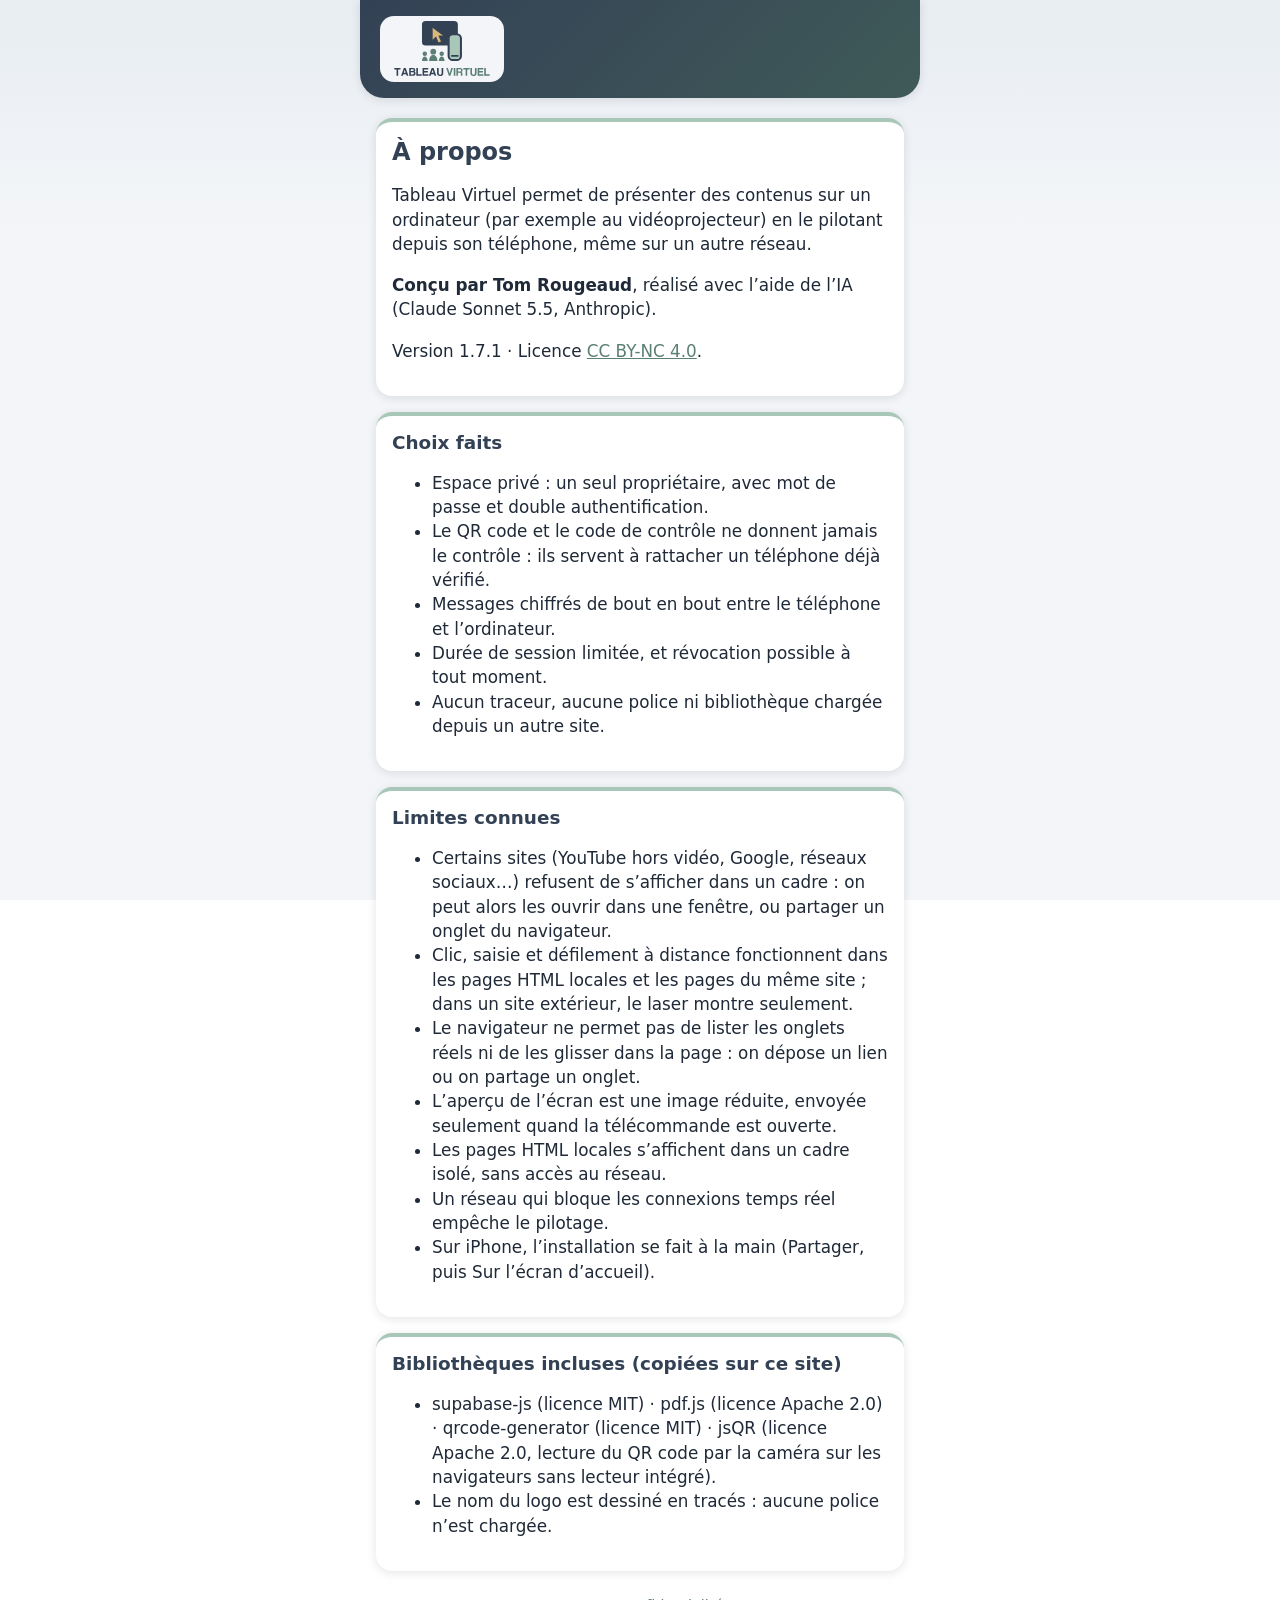
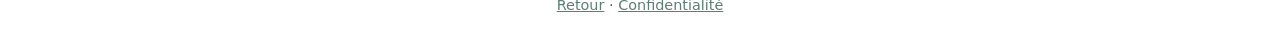
==== commit 783dfe06: "v1.7.1 : défilement sous le laser (fenêtres modales), aperçu sans image figée, partage d’onglet sans" ====
--- a/a-propos.html
+++ b/a-propos.html
@@ -18,7 +18,7 @@
     <h1>À propos</h1>
     <p>Tableau Virtuel permet de présenter des contenus sur un ordinateur (par exemple au vidéoprojecteur) en le pilotant depuis son téléphone, même sur un autre réseau.</p>
     <p><strong>Conçu par Tom Rougeaud</strong>, réalisé avec l’aide de l’IA (Claude Sonnet 5.5, Anthropic).</p>
-    <p>Version 1.7.0 · Licence <a href="https://creativecommons.org/licenses/by-nc/4.0/deed.fr">CC BY-NC 4.0</a>.</p>
+    <p>Version 1.7.1 · Licence <a href="https://creativecommons.org/licenses/by-nc/4.0/deed.fr">CC BY-NC 4.0</a>.</p>
   </div>
   <div class="carte">
     <h2>Choix faits</h2>
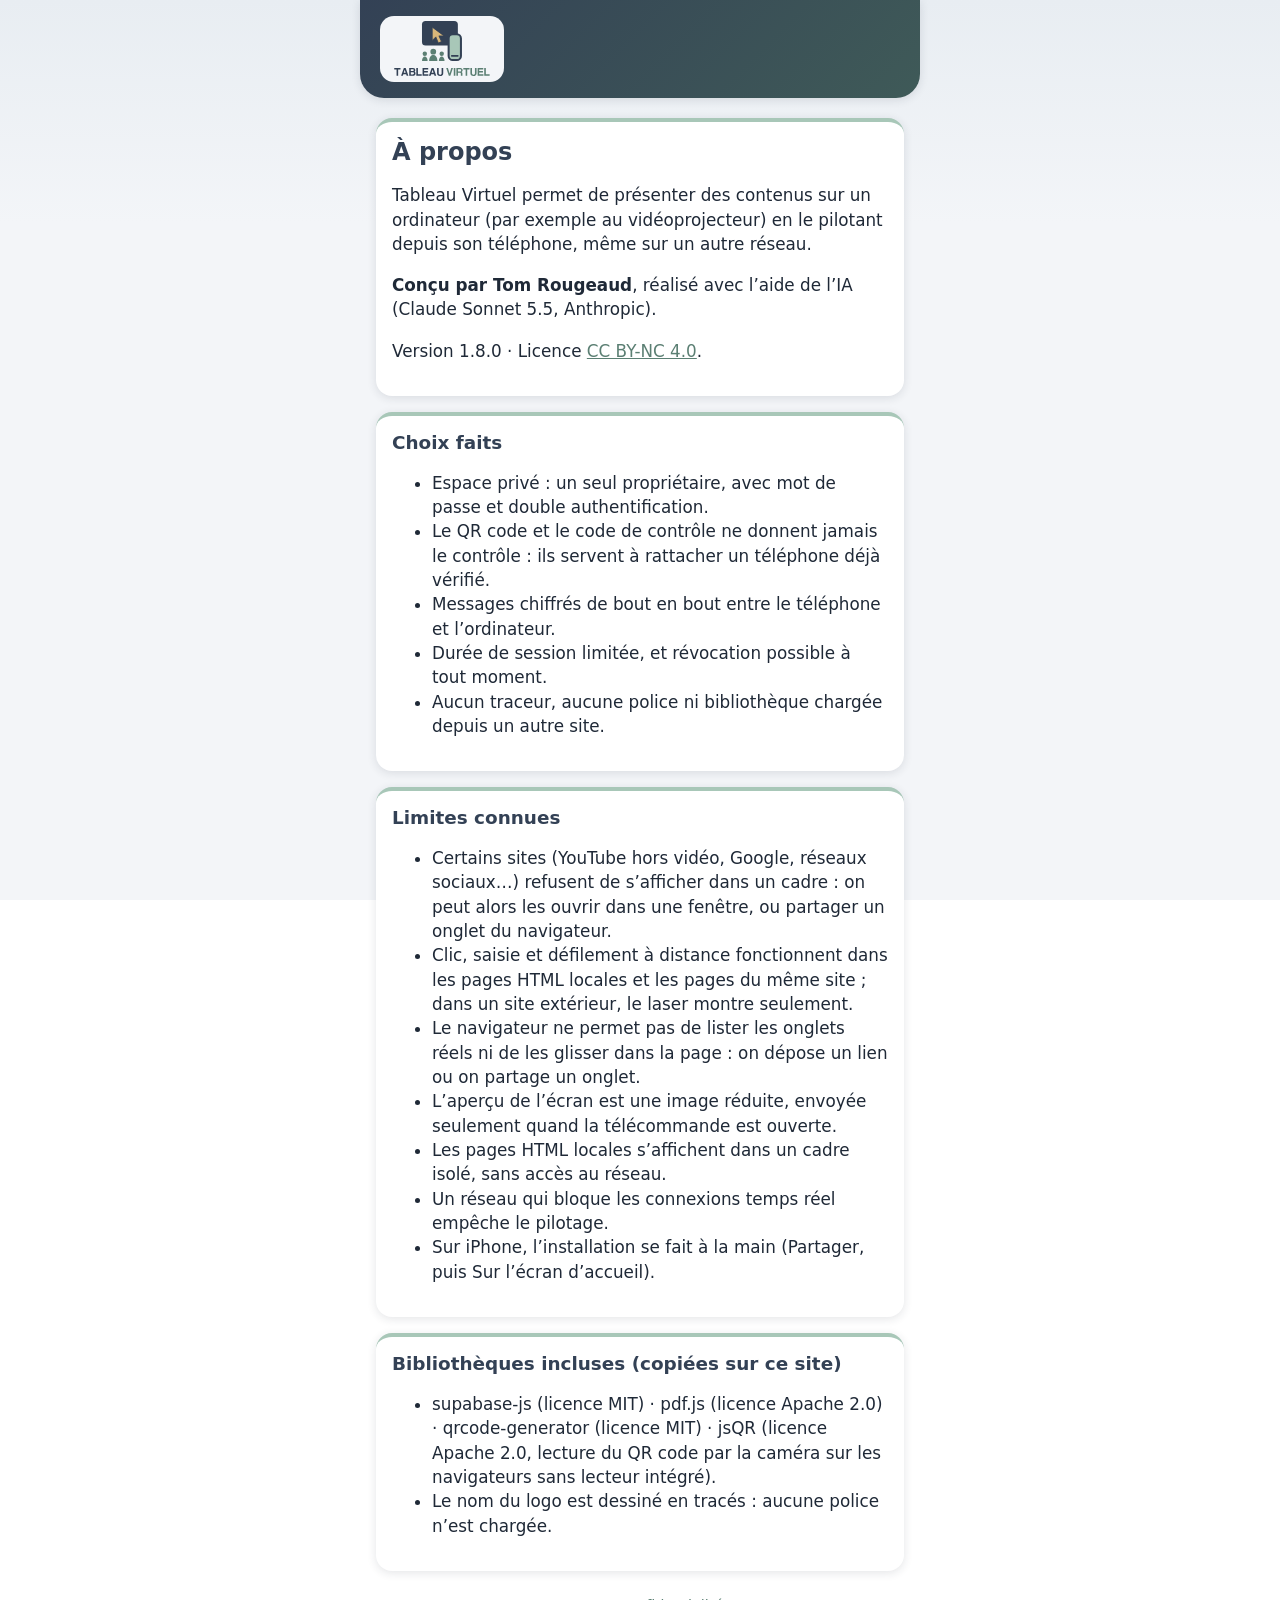
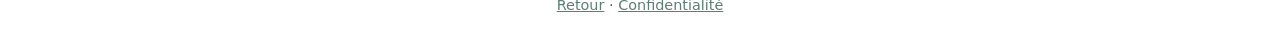
==== commit 2d638ce5: "v1.8.0 : portrait optimisé, défilement à deux doigts, zoom de l’aperçu (et du PC sur double appui) C" ====
--- a/a-propos.html
+++ b/a-propos.html
@@ -18,7 +18,7 @@
     <h1>À propos</h1>
     <p>Tableau Virtuel permet de présenter des contenus sur un ordinateur (par exemple au vidéoprojecteur) en le pilotant depuis son téléphone, même sur un autre réseau.</p>
     <p><strong>Conçu par Tom Rougeaud</strong>, réalisé avec l’aide de l’IA (Claude Sonnet 5.5, Anthropic).</p>
-    <p>Version 1.7.1 · Licence <a href="https://creativecommons.org/licenses/by-nc/4.0/deed.fr">CC BY-NC 4.0</a>.</p>
+    <p>Version 1.8.0 · Licence <a href="https://creativecommons.org/licenses/by-nc/4.0/deed.fr">CC BY-NC 4.0</a>.</p>
   </div>
   <div class="carte">
     <h2>Choix faits</h2>
--- a/css/style.css
+++ b/css/style.css
@@ -239,3 +239,18 @@
 /* Message général : se ferme en appuyant dessus (✕) ou tout seul après 8 s */
 #msgGlobal:not(:empty) { cursor: pointer; position: relative; padding-right: 2.4rem; }
 #msgGlobal:not(:empty)::after { content: "✕"; position: absolute; right: .8rem; top: 50%; transform: translateY(-50%); font-weight: 700; opacity: .7; }
+
+/* ---------- Version 1.8 : portrait optimisé ---------- */
+/* Téléphone tenu droit (ni « .h » ni pivoté) : l’aperçu prend toute la largeur, reste visible en haut, et les menus défilent dessous. */
+.tele:not(.h):not(.pivote) .zone-laser { position: sticky; top: 0; z-index: 3; background: var(--clair); padding-bottom: .4rem; }
+.tele:not(.h):not(.pivote) .zone-centre { height: calc((100vw - 1rem) / var(--ratio, 1.778)); max-height: 46dvh; width: 100%; }
+.tele:not(.h):not(.pivote) .barre-clic button { min-height: 48px; }
+.tele:not(.h):not(.pivote) #infoEtat { margin: 0; }
+.astuce-gestes { margin: .25rem 0 0; }
+
+/* Zoom de l’aperçu sur le téléphone : l’image et la croix du laser sont zoomées ensemble, autour du laser. */
+#vue { position: absolute; inset: 0; transform-origin: var(--ox, 50%) var(--oy, 50%); transform: scale(var(--z, 1)); }
+#vue .croix { transform: scale(calc(1 / var(--z, 1))); transform-origin: 50% 50%; }
+#infoZoom:empty { display: none; }
+#infoZoom { margin: 0; }
+.panneau-menu .grille button.zoome { background: var(--sauge); border-color: var(--sauge); color: #fff; }
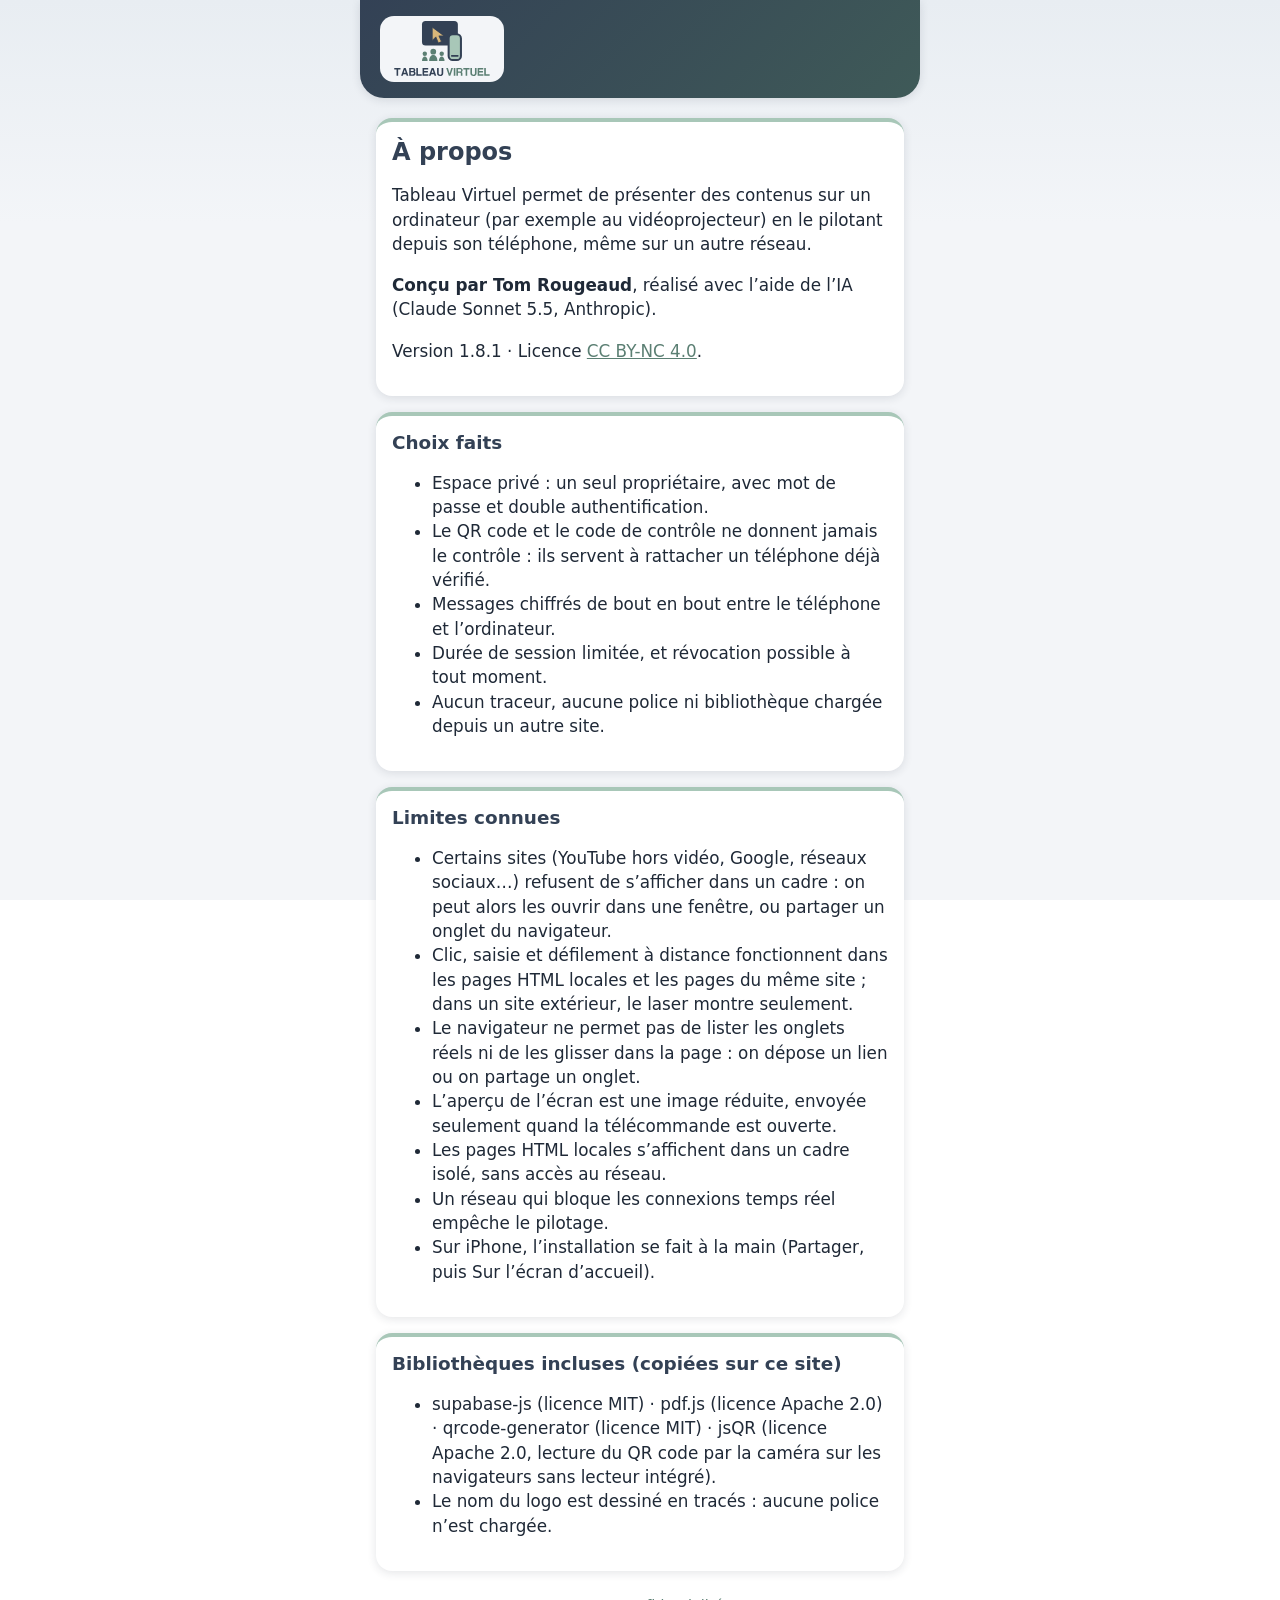
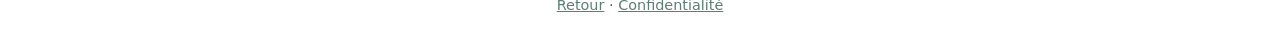
==== commit 9fa8e68a: "v1.8.1 : jauge de sensibilité de la souris dans les options Co-Authored-By: Claude Sonnet 5.5 <norep" ====
--- a/a-propos.html
+++ b/a-propos.html
@@ -18,7 +18,7 @@
     <h1>À propos</h1>
     <p>Tableau Virtuel permet de présenter des contenus sur un ordinateur (par exemple au vidéoprojecteur) en le pilotant depuis son téléphone, même sur un autre réseau.</p>
     <p><strong>Conçu par Tom Rougeaud</strong>, réalisé avec l’aide de l’IA (Claude Sonnet 5.5, Anthropic).</p>
-    <p>Version 1.8.0 · Licence <a href="https://creativecommons.org/licenses/by-nc/4.0/deed.fr">CC BY-NC 4.0</a>.</p>
+    <p>Version 1.8.1 · Licence <a href="https://creativecommons.org/licenses/by-nc/4.0/deed.fr">CC BY-NC 4.0</a>.</p>
   </div>
   <div class="carte">
     <h2>Choix faits</h2>
